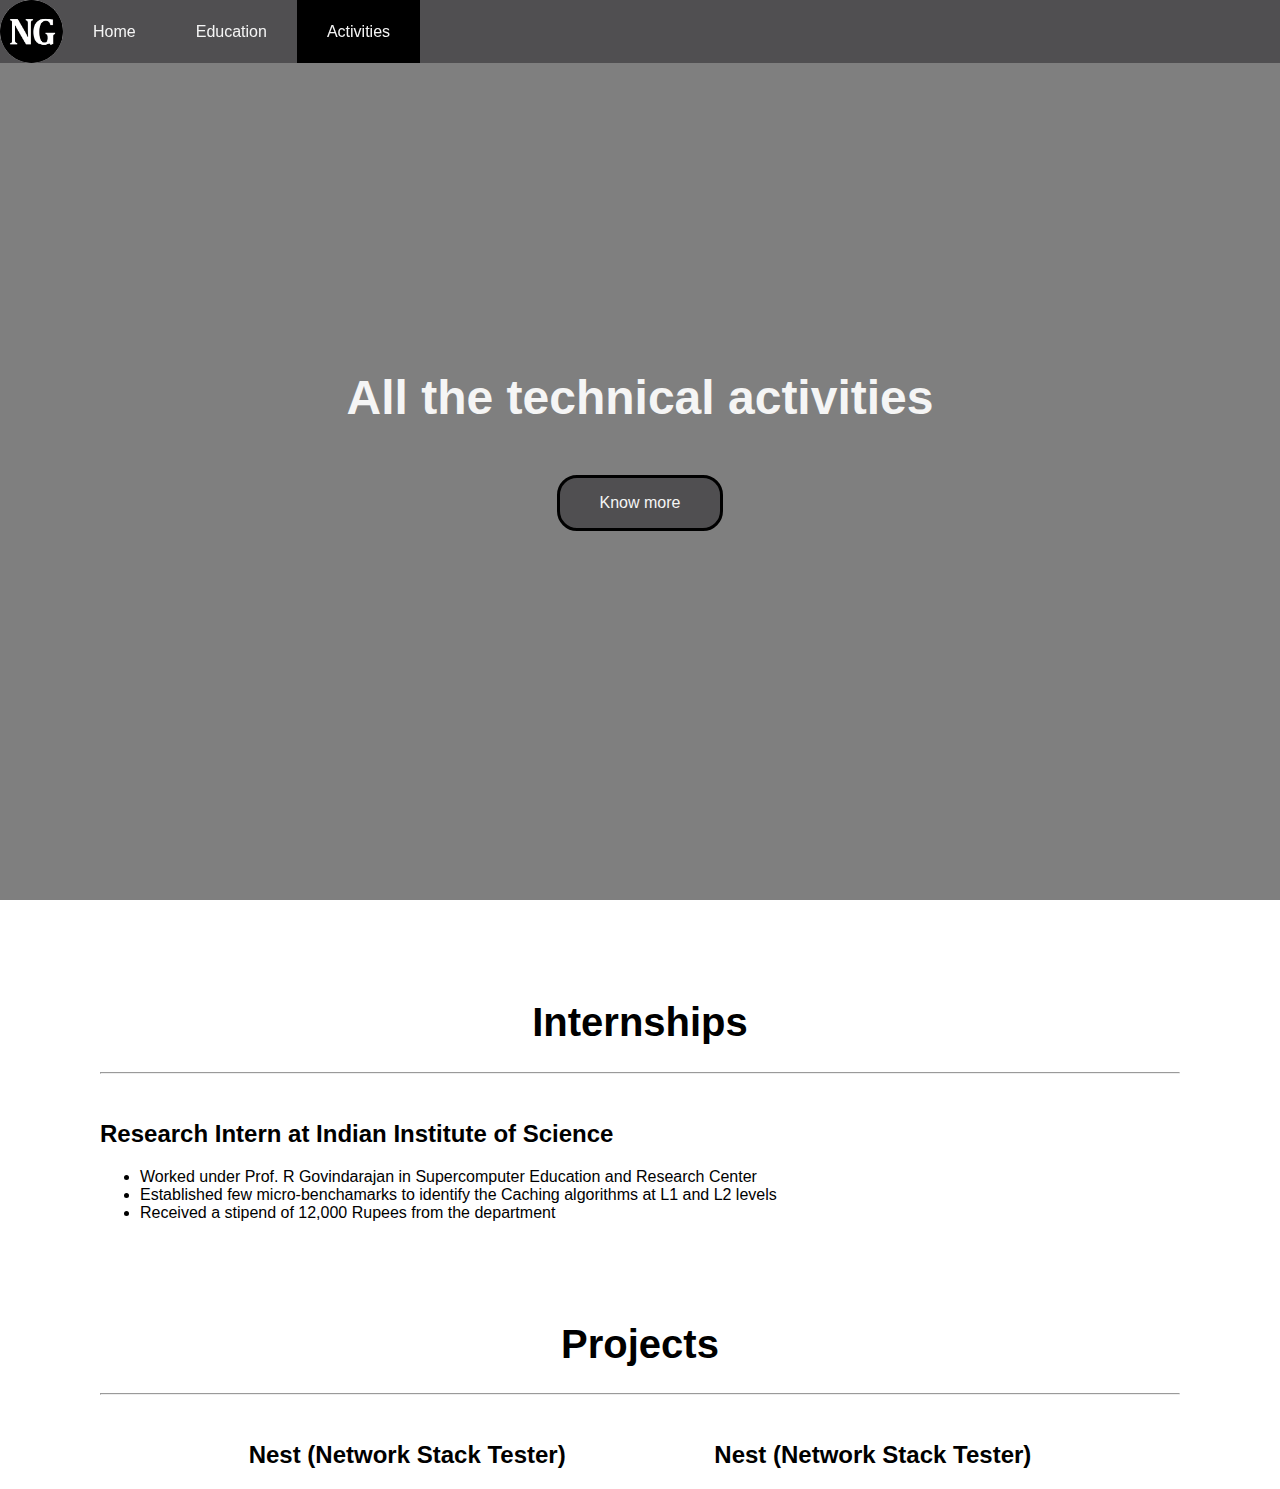
==== html/activities.html @ 3d564e91 "Add basic website" ====
<!DOCTYPE html>
<html>
    <head>
        <title>Narayan G</title>
        <link rel="stylesheet" href="../css/activities.css">
        <link rel="icon" href="../utils/ng_icon.jpg">
    </head>

    <body>
        <header>
            <img src="../utils/ng_icon.jpg">
            <a href="index.html" class="nav-opt" id="home">Home</a>
            <a href="education.html" class="nav-opt" id="education">Education</a>
            <a href="activities.html" class="nav-opt" id="activities">Activities</a>
        </header>
        <section class="intro">
            <div class="intro-inner">
                <h1>All the technical activities</h1>
                <!-- <h2>This is my website!</h2> -->
                <a href="https://example.com/" class="btn">Know more</a>
            </div>
        </section>
        <main>
            <div>
                <section class="further-details">
                    <div class="internships">
                        <h1>Internships</h1>
                        <hr>
                        <br>
                        <h2>Research Intern at Indian Institute of Science</h2>
                        <ul>
                            <li>Worked under Prof. R Govindarajan in Supercomputer Education and Research Center</li>
                            <li>Established few micro-benchamarks to identify the Caching algorithms at L1 and L2 levels</li>
                            <li>Received a stipend of 12,000 Rupees from the department</li>
                        </ul>
                    </div>
                    <div class="Projects">
                        <h1>Projects</h1>
                        <hr>
                        <br>
                        <div class="Project-elements">
                            <div class="Project-element">
                                <h2>Nest (Network Stack Tester)</h2>
                                <p></p>
                            </div>
                            <div class="Project-element">
                                <h2>Nest (Network Stack Tester)</h2>
                            </div>
                        </div>
                    </div>
                </section>
            </div>
        </main>
    </body>
</html>
---- css/activities.css ----
html {
    font-family: system-ui, -apple-system, BlinkMacSystemFont, "Segoe UI", Roboto, Ubuntu, "Helvetica Neue", sans-serif;
}

header {
    height: 7vh;
    width: 100vw;
    /* background-image: url('https://codetheweb.blog/assets/img/posts/style-a-navigation-bar-css/background.jpg'); */
    /* background-size: cover; */
    position: fixed;
    top: 0;
    left: 0;
    right: 0;
    padding: 0;
    display: flex;
    align-items: center;
    vertical-align: middle;
    background-color: rgba(33, 31, 36, 0.5);
}

header img {
    height: 100%;
    border-radius: 100%;
    background-color: black;
}

.nav-opt {
    height: 100%;
    vertical-align: middle;
    /* padding-top: 20px; */
    top: 0;
    left: 0;
    right: 0;
    padding: 0;
    display: flex;
    align-items: center;
    text-align: center;
    /* padding-top: 45px; */
    /* margin-top: 45px; */
    /* margin-left: 30px;
    margin-right: 30px; */
    padding-right: 30px;
    padding-left: 30px;
}

header a {
    vertical-align: middle;
    color: whitesmoke;
    text-decoration: none;
}

#activities {
    background-color: black;
}

body {
    margin: 0vw;
    width: 100vw;
    font-family: sans-serif;
}

.intro {
    /* Sizing */
    width: 100vw;
    height: 100vh;

    display: flex;
    justify-content: center;
    align-items: center;

    text-align: center;
    color: whitesmoke;

    background-image: linear-gradient(rgba(0, 0, 0, 0.5),rgba(0, 0, 0, 0.5), rgba(0, 0, 0, 0.5)), url('https://codetheweb.blog/assets/img/posts/full-image-hero/image.jpg');
    background-size: cover;
    background-position: center center;
    background-repeat: no-repeat;
    background-attachment: fixed;
}

.intro h1 {
    font-size: 3em;

    margin-top: 0;
    margin-bottom: 0em;
}

.intro .btn {
    /* Positioning and sizing */
    display: block;
    width: 10vw;

    padding: 1em;
    margin-top: 50px;
    margin-left: auto;
    margin-right: auto;

    color: whitesmoke;
    text-decoration: none;
    /* font-size: 1.5em; */
    
    /* Border styles */
    border: 3px solid black;
    border-radius: 20px;

    background-color: rgba(33, 31, 36, 0.5);
}

.further-details {
    visibility: visible;
    align-content: center;
    height: 300px;
    /* width: 80vw; */
    margin-left: 100px;
    margin-right: 100px;
    left: 50%;
    right: 50%;
}

.further-details h1 {
    text-align: center;
    left: 50%;
    right: 50%;
    margin-top: 100px;
    font-size: 2.5em;
}

.Project-elements {
    display: flex;
    justify-content: space-evenly;
    align-items: center;
    flex-wrap: wrap;
}
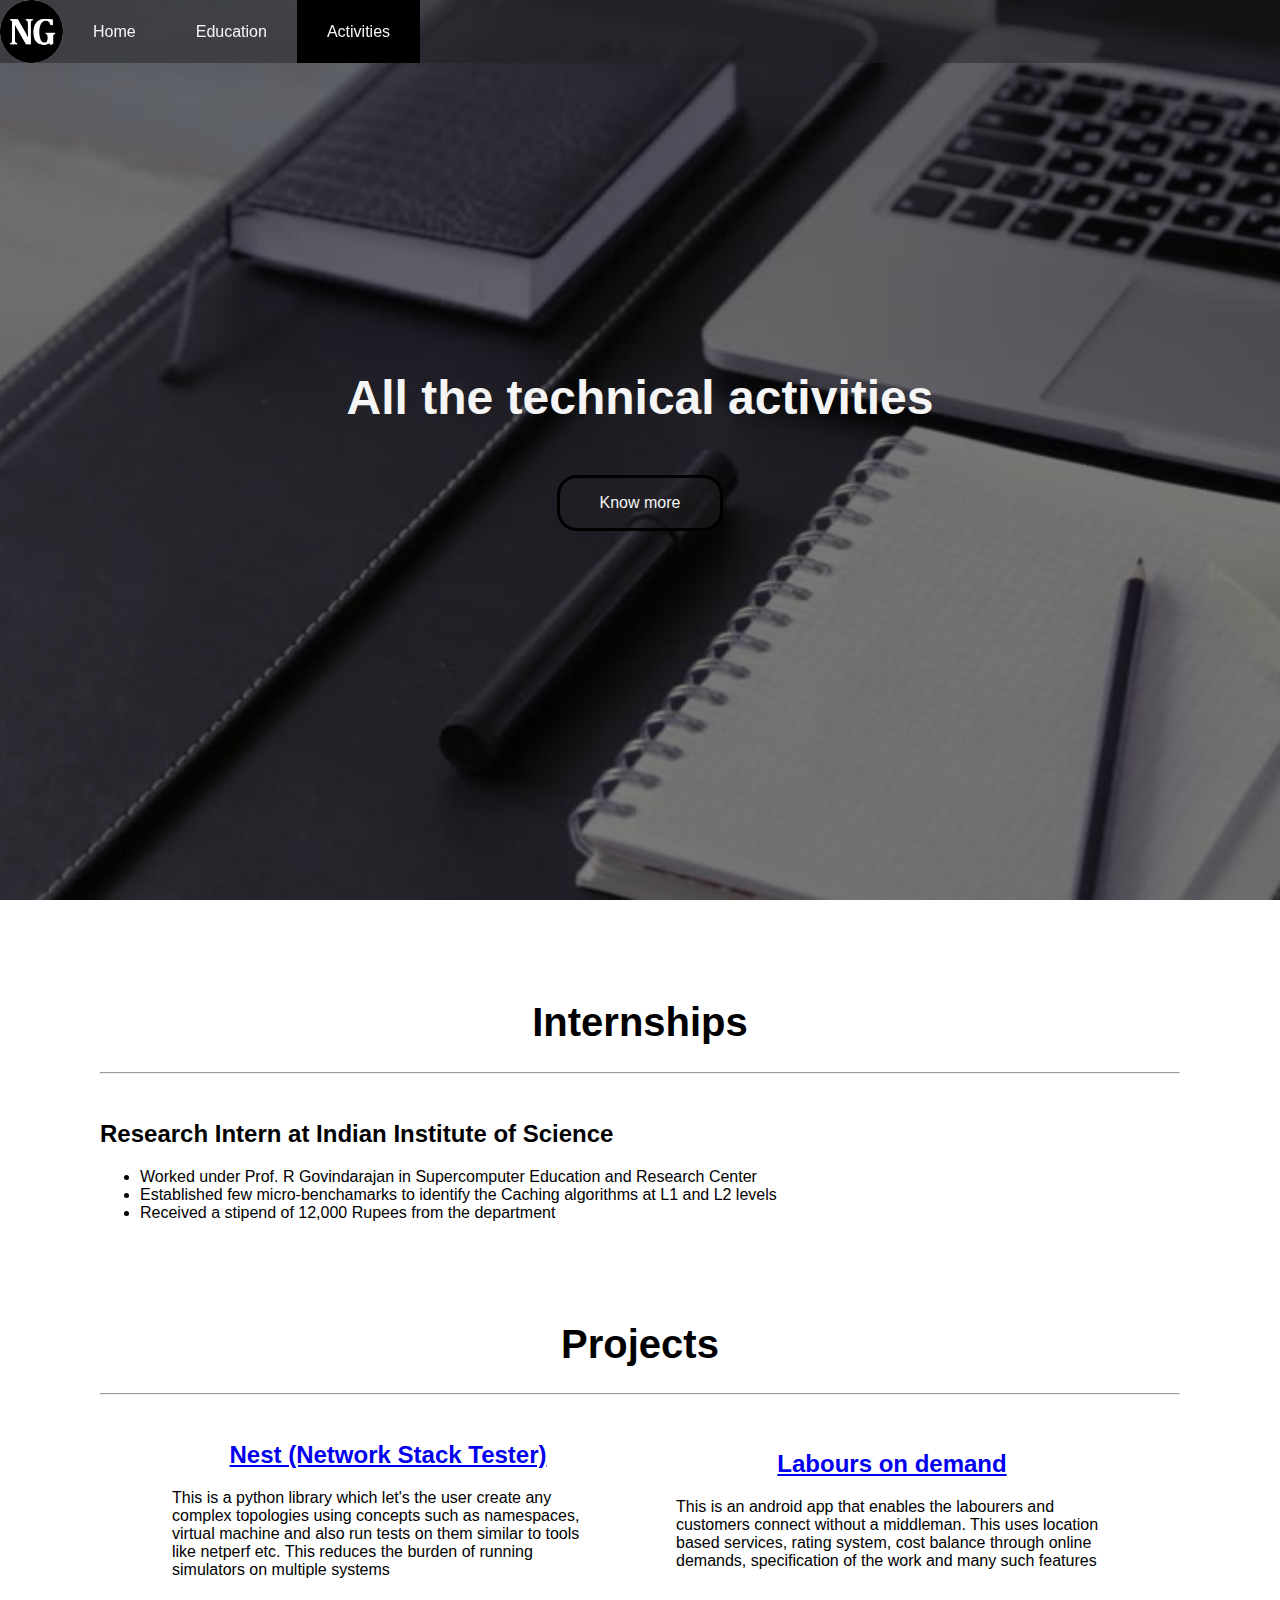
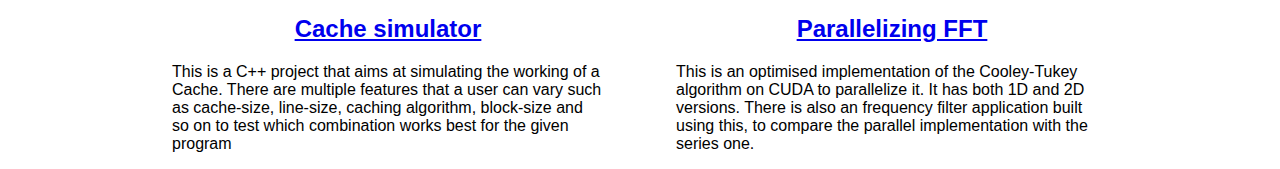
==== commit 01e8d832: "Add project info" ====
--- a/html/activities.html
+++ b/html/activities.html
@@ -5,11 +5,10 @@
         <link rel="stylesheet" href="../css/activities.css">
         <link rel="icon" href="../utils/ng_icon.jpg">
     </head>
-
     <body>
         <header>
             <img src="../utils/ng_icon.jpg">
-            <a href="index.html" class="nav-opt" id="home">Home</a>
+            <a href="../index.html" class="nav-opt" id="home">Home</a>
             <a href="education.html" class="nav-opt" id="education">Education</a>
             <a href="activities.html" class="nav-opt" id="activities">Activities</a>
         </header>
@@ -40,11 +39,20 @@
                         <br>
                         <div class="Project-elements">
                             <div class="Project-element">
-                                <h2>Nest (Network Stack Tester)</h2>
-                                <p></p>
+                                <a href="https://github.com/gnarayang/NeST-for-Linux.git" target="_blank"><h2>Nest (Network Stack Tester)</h2></a>
+                                <p>This is a python library which let's the user create any complex topologies using concepts such as namespaces, virtual machine and also run tests on them similar to tools like netperf etc. This reduces the burden of running simulators on multiple systems</p>
                             </div>
                             <div class="Project-element">
-                                <h2>Nest (Network Stack Tester)</h2>
+                                <a href="https://github.com/gnarayang/LaboursOnDemand.git" target="_blank"><h2>Labours on demand</h2></a>
+                                <p>This is an android app that enables the labourers and customers connect without a middleman. This uses location based services, rating system, cost balance through online demands, specification of the work and many such features</p>
+                            </div>
+                            <div class="Project-element">
+                                <a href="https://github.com/gnarayang/cache-sim.git" target="_blank"><h2>Cache simulator</h2></a>
+                                <p>This is a C++ project that aims at simulating the working of a Cache. There are multiple features that a user can vary such as cache-size, line-size, caching algorithm, block-size and so on to test which combination works best for the given program</p>
+                            </div>
+                            <div class="Project-element">
+                                <a href="https://github.com/gnarayang/Parallelizing-FFT.git" target="_blank"><h2>Parallelizing FFT</h2></a>
+                                <p>This is an optimised implementation of the Cooley-Tukey algorithm on CUDA to parallelize it. It has both 1D and 2D versions. There is also an frequency filter application built using this, to compare the parallel implementation with the series one.</p>
                             </div>
                         </div>
                     </div>
--- a/css/activities.css
+++ b/css/activities.css
@@ -71,7 +71,7 @@
     text-align: center;
     color: whitesmoke;
 
-    background-image: linear-gradient(rgba(0, 0, 0, 0.5),rgba(0, 0, 0, 0.5), rgba(0, 0, 0, 0.5)), url('https://codetheweb.blog/assets/img/posts/full-image-hero/image.jpg');
+    background-image: linear-gradient(rgba(0, 0, 0, 0.5),rgba(0, 0, 0, 0.5), rgba(0, 0, 0, 0.5)), url('../utils/project.jpg');
     background-size: cover;
     background-position: center center;
     background-repeat: no-repeat;
@@ -130,4 +130,15 @@
     justify-content: space-evenly;
     align-items: center;
     flex-wrap: wrap;
+    /* width: 300px; */
+}
+
+.Project-element {
+    width: 40%;
+    left: 50%;
+    right: 50%;
+}
+
+.Project-element h2 {
+    text-align: center;
 }